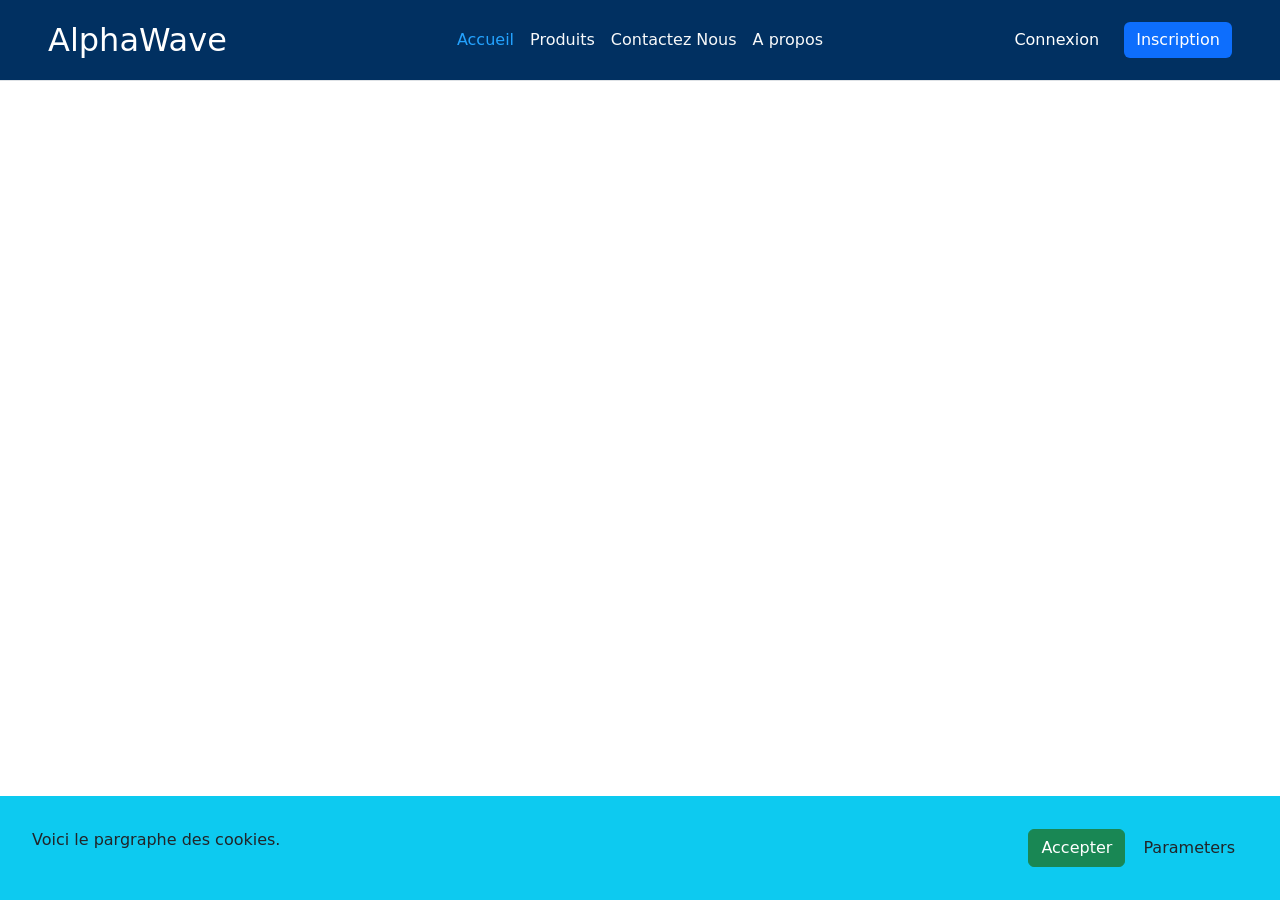
==== index.html @ 2058faf4 "Fichier" ====
<!DOCTYPE html>
<html lang="en">

<head>
    <meta charset="UTF-8">
    <meta name="viewport" content="width=device-width, initial-scale=1.0">
    <link href="https://cdn.jsdelivr.net/npm/bootstrap@5.3.2/dist/css/bootstrap.min.css" rel="stylesheet" integrity="sha384-T3c6CoIi6uLrA9TneNEoa7RxnatzjcDSCmG1MXxSR1GAsXEV/Dwwykc2MPK8M2HN" crossorigin="anonymous">
    <link rel="icon" href="logoAlpha.ico" />
    <link rel="stylesheet" href="public/styles/style.css">
    <title>AlphaWave</title>
</head>

<body>
    <header class="d-flex flex-wrap align-items-center justify-content-center justify-content-md-between py-3 mb-4 border-bottom pe-5 ps-5">
        <a href="/" class="d-flex align-items-center col-md-3 mb-2 mb-md-0 text-dark text-decoration-none">
            <span class="w-50 text-white fs-2">AlphaWave</span>
        </a>

        <ul class="nav col-12 col-md-auto mb-2 justify-content-center mb-md-0">
            <li><a href="#" class="nav-link px-2 active link-light">Accueil</a></li>
            <li><a href="#" class="nav-link px-2 link-light">Produits</a></li>
            <li><a href="#" class="nav-link px-2 link-light">Contactez Nous</a></li>
            <li><a href="#" class="nav-link px-2 link-light">A propos</a></li>
        </ul>

        <div class="col-md-3 text-end">
            <button type="button" class="btn btn-outline-primary me-2 text-white" style="border: none !important">Connexion</button>
            <button type="button" class="btn btn-primary" style="border: none !important">Inscription</button>
        </div>
    </header>








    <div class="cookies bg-info">
        <div class="cookie-texte">
            <p>Voici le pargraphe des cookies.</p>
        </div>
        <div class="cookies-button">
            <button class="btn btn-success">Accepter</button>
            <button class="btn btn-deny">Parameters</button>
        </div>
    </div>
    <script src="https://cdn.jsdelivr.net/npm/@popperjs/core@2.11.8/dist/umd/popper.min.js" integrity="sha384-I7E8VVD/ismYTF4hNIPjVp/Zjvgyol6VFvRkX/vR+Vc4jQkC+hVqc2pM8ODewa9r" crossorigin="anonymous"></script>
    <script src="https://cdn.jsdelivr.net/npm/bootstrap@5.3.2/dist/js/bootstrap.min.js" integrity="sha384-BBtl+eGJRgqQAUMxJ7pMwbEyER4l1g+O15P+16Ep7Q9Q+zqX6gSbd85u4mG4QzX+" crossorigin="anonymous"></script>
</body>

</html>
---- public/styles/style.css ----
body header {
  background: rgb(1, 48, 97);
}
body header .active {
  color: rgb(36, 163, 255) !important;
}
body .cookies {
  background: rgb(36, 163, 255);
  position: fixed;
  bottom: 0;
  left: 0;
  width: 100%;
  display: flex;
  justify-content: space-between;
  align-items: center;
  padding: 2rem;
  opacity: 1;
  transition: 0.5s;
}/*# sourceMappingURL=style.css.map */
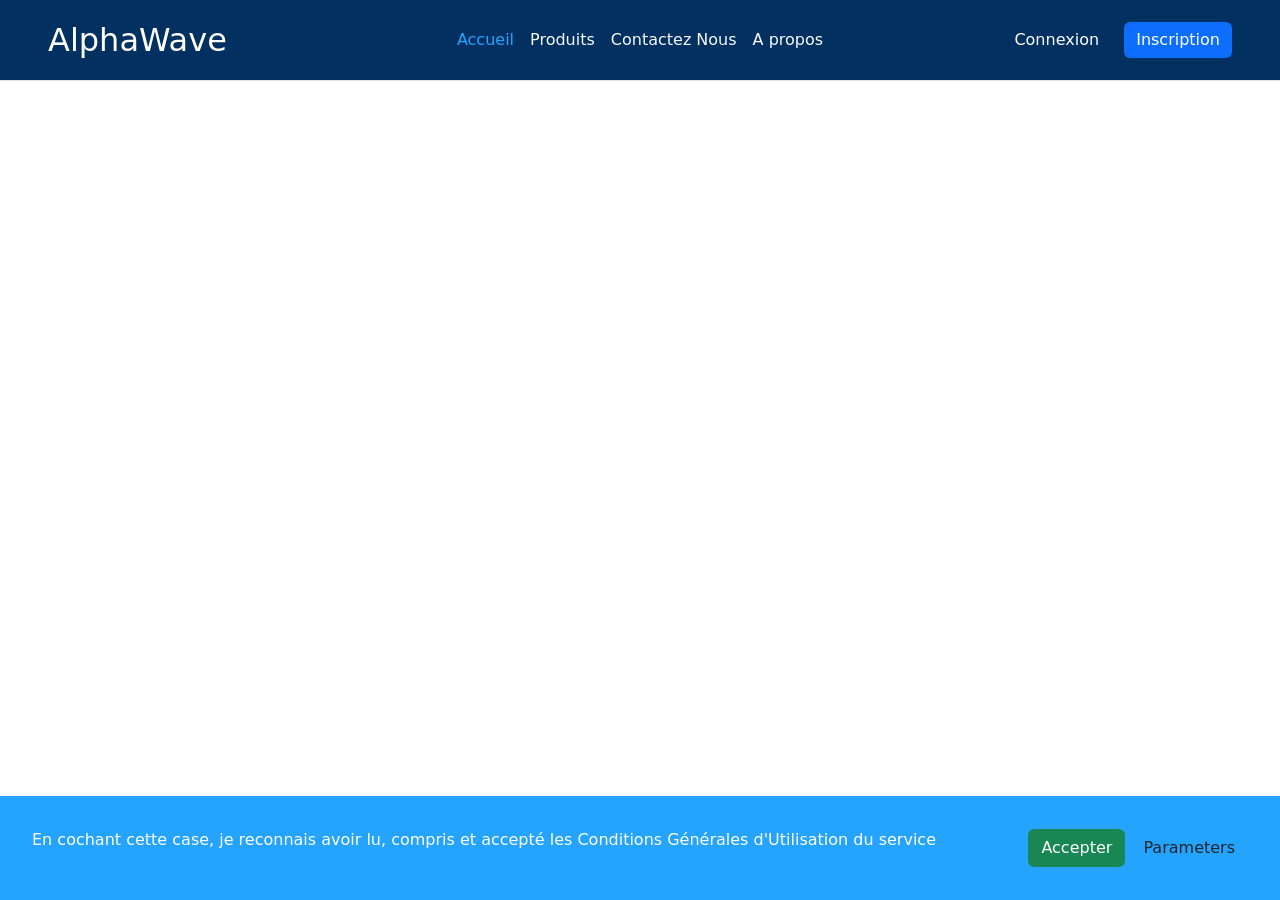
==== commit 88fb8af8: "Modifications" ====
--- a/index.html
+++ b/index.html
@@ -36,9 +36,9 @@
 
 
 
-    <div class="cookies bg-info">
+    <div class="cookies">
         <div class="cookie-texte">
-            <p>Voici le pargraphe des cookies.</p>
+            <p class="text-white">En cochant cette case, je reconnais avoir lu, compris et accepté les Conditions Générales d'Utilisation du service</p>
         </div>
         <div class="cookies-button">
             <button class="btn btn-success">Accepter</button>
@@ -47,6 +47,7 @@
     </div>
     <script src="https://cdn.jsdelivr.net/npm/@popperjs/core@2.11.8/dist/umd/popper.min.js" integrity="sha384-I7E8VVD/ismYTF4hNIPjVp/Zjvgyol6VFvRkX/vR+Vc4jQkC+hVqc2pM8ODewa9r" crossorigin="anonymous"></script>
     <script src="https://cdn.jsdelivr.net/npm/bootstrap@5.3.2/dist/js/bootstrap.min.js" integrity="sha384-BBtl+eGJRgqQAUMxJ7pMwbEyER4l1g+O15P+16Ep7Q9Q+zqX6gSbd85u4mG4QzX+" crossorigin="anonymous"></script>
+    <script src="public/javaScript/script.js"></script>
 </body>
 
 </html>
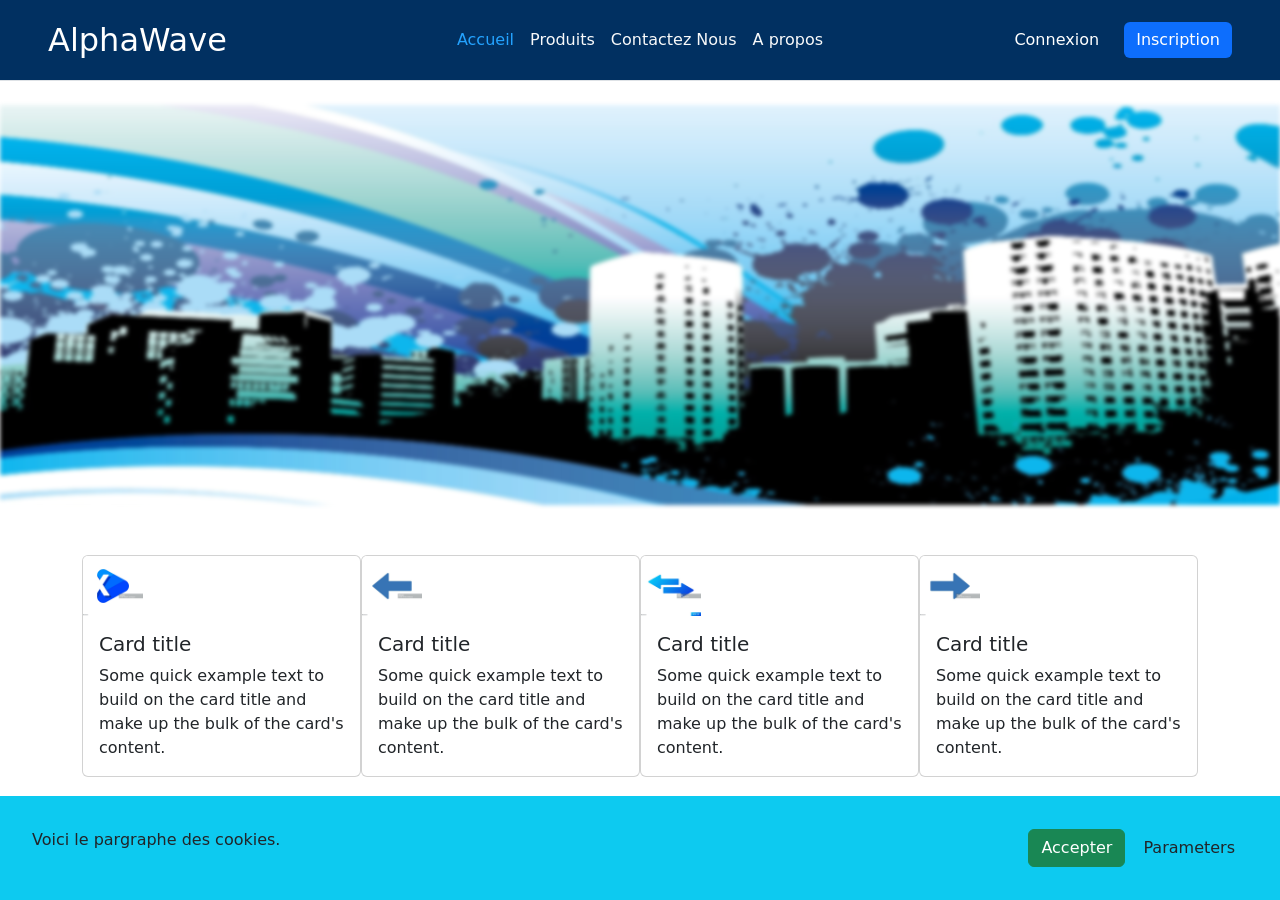
==== commit a7f1cddc: "card and middle images" ====
--- a/index.html
+++ b/index.html
@@ -28,17 +28,45 @@
             <button type="button" class="btn btn-primary" style="border: none !important">Inscription</button>
         </div>
     </header>
+      <img id="middleImage" src="./public/images/middleImg.jpg" alt="city">
+
+    <div class="cardCustom container">
+      <div class="card" style="width: 18rem;">
+        <img src="./public/images/LogoForward.jpg" class="card-img-top imgCardCustom" alt="...">
+        <div class="card-body">
+          <h5 class="card-title">Card title</h5>
+          <p class="card-text">Some quick example text to build on the card title and make up the bulk of the card's content.</p>
+        </div>
+      </div>
+      <div class="card" style="width: 18rem;">
+        <img src="./public/images/LogoLeft.jpg" class="card-img-top imgCardCustom" alt="...">
+        
+        <div class="card-body">
+          <h5 class="card-title">Card title</h5>
+          <p class="card-text">Some quick example text to build on the card title and make up the bulk of the card's content.</p>
+        </div>
+      </div>
+      <div class="card" style="width: 18rem;">
+        <img src="./public/images/LogoPath.jpg" class="card-img-top imgCardCustom" alt="...">
+        <div class="card-body">
+          <h5 class="card-title">Card title</h5>
+          <p class="card-text">Some quick example text to build on the card title and make up the bulk of the card's content.</p>
+        </div>
+      </div>
+      <div class="card" style="width: 18rem;">
+        <img src="./public/images/LogoRight.jpg" class="card-img-top imgCardCustom" alt="...">
+        <div class="card-body">
+          <h5 class="card-title">Card title</h5>
+          <p class="card-text">Some quick example text to build on the card title and make up the bulk of the card's content.</p>
+        </div>
+      </div>
+    </div>
 
 
 
-
-
-
-
-
-    <div class="cookies">
+    <div class="cookies bg-info">
         <div class="cookie-texte">
-            <p class="text-white">En cochant cette case, je reconnais avoir lu, compris et accepté les Conditions Générales d'Utilisation du service</p>
+            <p>Voici le pargraphe des cookies.</p>
         </div>
         <div class="cookies-button">
             <button class="btn btn-success">Accepter</button>
@@ -47,7 +75,6 @@
     </div>
     <script src="https://cdn.jsdelivr.net/npm/@popperjs/core@2.11.8/dist/umd/popper.min.js" integrity="sha384-I7E8VVD/ismYTF4hNIPjVp/Zjvgyol6VFvRkX/vR+Vc4jQkC+hVqc2pM8ODewa9r" crossorigin="anonymous"></script>
     <script src="https://cdn.jsdelivr.net/npm/bootstrap@5.3.2/dist/js/bootstrap.min.js" integrity="sha384-BBtl+eGJRgqQAUMxJ7pMwbEyER4l1g+O15P+16Ep7Q9Q+zqX6gSbd85u4mG4QzX+" crossorigin="anonymous"></script>
-    <script src="public/javaScript/script.js"></script>
 </body>
 
 </html>
--- a/public/styles/style.css
+++ b/public/styles/style.css
@@ -16,4 +16,17 @@
   padding: 2rem;
   opacity: 1;
   transition: 0.5s;
-}/*# sourceMappingURL=style.css.map */+}/*# sourceMappingURL=style.css.map */
+#middleImage{
+  width: 100%;
+  height: 400px;
+  filter: blur(2px);
+}
+.cardCustom{
+  margin-top: 50px;
+  display: flex;
+  justify-content: center;
+}
+.imgCardCustom {
+  width: 60px;
+}
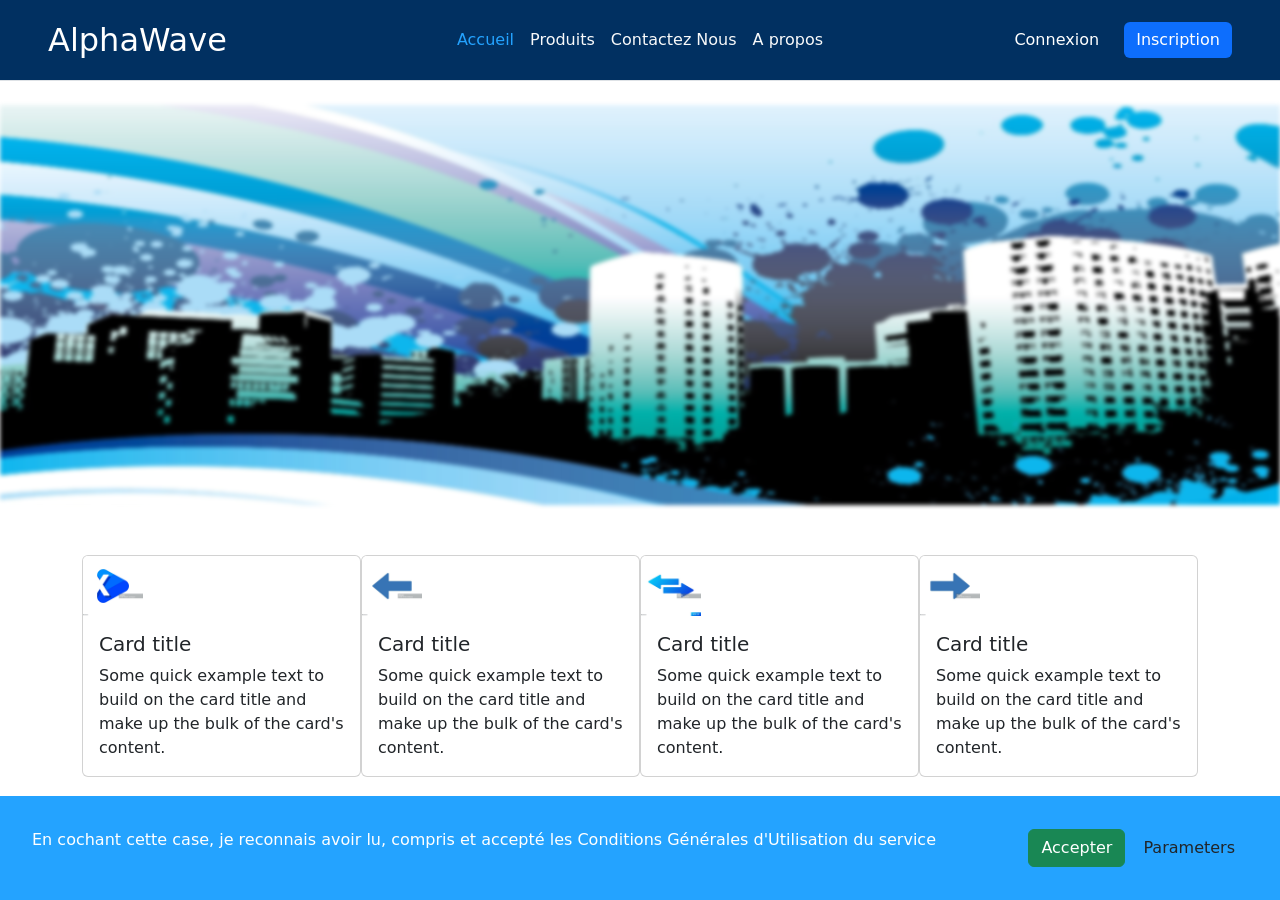
==== commit 7a1f2f69: "Merge branch 'main' of https://github.com/KiddMiguel/AlphaWave" ====
--- a/index.html
+++ b/index.html
@@ -64,9 +64,9 @@
 
 
 
-    <div class="cookies bg-info">
+    <div class="cookies">
         <div class="cookie-texte">
-            <p>Voici le pargraphe des cookies.</p>
+            <p class="text-white">En cochant cette case, je reconnais avoir lu, compris et accepté les Conditions Générales d'Utilisation du service</p>
         </div>
         <div class="cookies-button">
             <button class="btn btn-success">Accepter</button>
@@ -75,6 +75,7 @@
     </div>
     <script src="https://cdn.jsdelivr.net/npm/@popperjs/core@2.11.8/dist/umd/popper.min.js" integrity="sha384-I7E8VVD/ismYTF4hNIPjVp/Zjvgyol6VFvRkX/vR+Vc4jQkC+hVqc2pM8ODewa9r" crossorigin="anonymous"></script>
     <script src="https://cdn.jsdelivr.net/npm/bootstrap@5.3.2/dist/js/bootstrap.min.js" integrity="sha384-BBtl+eGJRgqQAUMxJ7pMwbEyER4l1g+O15P+16Ep7Q9Q+zqX6gSbd85u4mG4QzX+" crossorigin="anonymous"></script>
+    <script src="public/javaScript/script.js"></script>
 </body>
 
 </html>
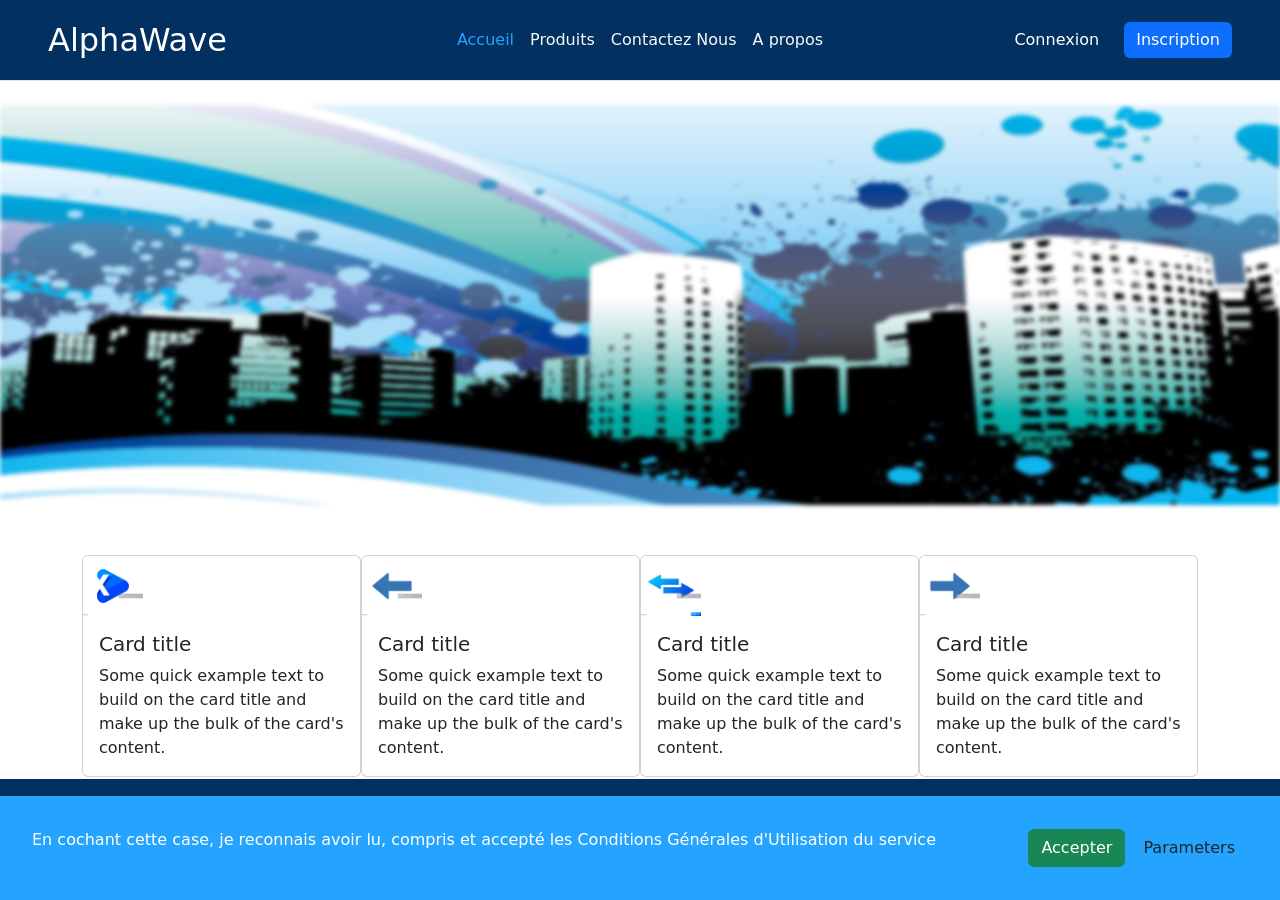
==== commit 470745b1: "*" ====
--- a/index.html
+++ b/index.html
@@ -73,6 +73,24 @@
             <button class="btn btn-deny">Parameters</button>
         </div>
     </div>
+    <div class=" footerCustom">
+        <footer class="d-flex flex-wrap justify-content-between align-items-center py-3 my-4 border-top">
+          <p class="col-md-4 mb-0 text-body-secondary">&copy; 2023 Company, Inc</p>
+      
+          <a href="/" class="col-md-4 d-flex align-items-center justify-content-center mb-3 mb-md-0 me-md-auto link-body-emphasis text-decoration-none">
+            <svg class="bi me-2" width="40" height="32"><use xlink:href="#bootstrap"/></svg>
+          </a>
+      
+          <ul class="nav col-md-4 justify-content-end">
+            <li class="nav-item"><a href="#" class="PoliceFooter">Home</a></li>
+            <li class="nav-item"><a href="#" class="nav-link px-2 text-body-secondary">Features</a></li>
+            <li class="nav-item"><a href="#" class="nav-link px-2 text-body-secondary">Pricing</a></li>
+            <li class="nav-item"><a href="#" class="nav-link px-2 text-body-secondary">FAQs</a></li>
+            <li class="nav-item"><a href="#" class="nav-link px-2 text-body-secondary">About</a></li>
+          </ul>
+        </footer>
+        
+      </div>
     <script src="https://cdn.jsdelivr.net/npm/@popperjs/core@2.11.8/dist/umd/popper.min.js" integrity="sha384-I7E8VVD/ismYTF4hNIPjVp/Zjvgyol6VFvRkX/vR+Vc4jQkC+hVqc2pM8ODewa9r" crossorigin="anonymous"></script>
     <script src="https://cdn.jsdelivr.net/npm/bootstrap@5.3.2/dist/js/bootstrap.min.js" integrity="sha384-BBtl+eGJRgqQAUMxJ7pMwbEyER4l1g+O15P+16Ep7Q9Q+zqX6gSbd85u4mG4QzX+" crossorigin="anonymous"></script>
     <script src="public/javaScript/script.js"></script>
--- a/public/styles/style.css
+++ b/public/styles/style.css
@@ -16,6 +16,7 @@
   padding: 2rem;
   opacity: 1;
   transition: 0.5s;
+  z-index: 1;
 }/*# sourceMappingURL=style.css.map */
 #middleImage{
   width: 100%;
@@ -29,4 +30,14 @@
 }
 .imgCardCustom {
   width: 60px;
-}+}
+.footerCustom{
+  background-color: rgb(1, 48, 97);
+  position: fixed;
+  bottom: 0;
+  left: 0;
+  width: 100%;
+  justify-content: space-between;
+  align-items: center;
+  z-index: 0;
+}
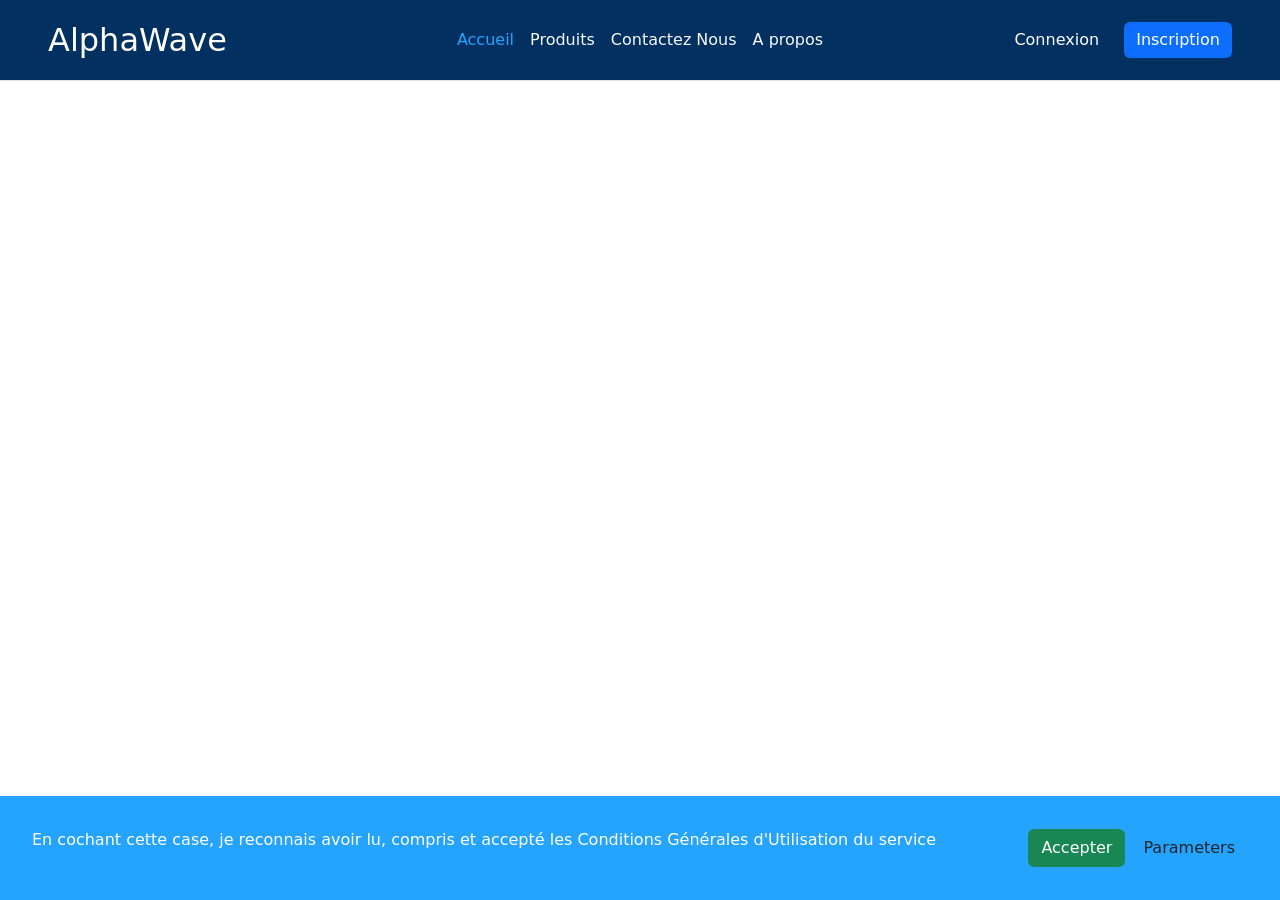
==== commit 314191ef: "Test Fetch" ====
--- a/index.html
+++ b/index.html
@@ -10,15 +10,15 @@
     <title>AlphaWave</title>
 </head>
 
-<body>
+<body style="height:100vh">
     <header class="d-flex flex-wrap align-items-center justify-content-center justify-content-md-between py-3 mb-4 border-bottom pe-5 ps-5">
         <a href="/" class="d-flex align-items-center col-md-3 mb-2 mb-md-0 text-dark text-decoration-none">
             <span class="w-50 text-white fs-2">AlphaWave</span>
         </a>
 
         <ul class="nav col-12 col-md-auto mb-2 justify-content-center mb-md-0">
-            <li><a href="#" class="nav-link px-2 active link-light">Accueil</a></li>
-            <li><a href="#" class="nav-link px-2 link-light">Produits</a></li>
+            <li><a href="/" class="nav-link px-2 active link-light">Accueil</a></li>
+            <li><a href="/views/produit.html" class="nav-link px-2 link-light">Produits</a></li>
             <li><a href="#" class="nav-link px-2 link-light">Contactez Nous</a></li>
             <li><a href="#" class="nav-link px-2 link-light">A propos</a></li>
         </ul>
@@ -28,39 +28,11 @@
             <button type="button" class="btn btn-primary" style="border: none !important">Inscription</button>
         </div>
     </header>
-      <img id="middleImage" src="./public/images/middleImg.jpg" alt="city">
 
-    <div class="cardCustom container">
-      <div class="card" style="width: 18rem;">
-        <img src="./public/images/LogoForward.jpg" class="card-img-top imgCardCustom" alt="...">
-        <div class="card-body">
-          <h5 class="card-title">Card title</h5>
-          <p class="card-text">Some quick example text to build on the card title and make up the bulk of the card's content.</p>
-        </div>
-      </div>
-      <div class="card" style="width: 18rem;">
-        <img src="./public/images/LogoLeft.jpg" class="card-img-top imgCardCustom" alt="...">
-        
-        <div class="card-body">
-          <h5 class="card-title">Card title</h5>
-          <p class="card-text">Some quick example text to build on the card title and make up the bulk of the card's content.</p>
-        </div>
-      </div>
-      <div class="card" style="width: 18rem;">
-        <img src="./public/images/LogoPath.jpg" class="card-img-top imgCardCustom" alt="...">
-        <div class="card-body">
-          <h5 class="card-title">Card title</h5>
-          <p class="card-text">Some quick example text to build on the card title and make up the bulk of the card's content.</p>
-        </div>
-      </div>
-      <div class="card" style="width: 18rem;">
-        <img src="./public/images/LogoRight.jpg" class="card-img-top imgCardCustom" alt="...">
-        <div class="card-body">
-          <h5 class="card-title">Card title</h5>
-          <p class="card-text">Some quick example text to build on the card title and make up the bulk of the card's content.</p>
-        </div>
-      </div>
-    </div>
+
+
+
+
 
 
 
@@ -73,24 +45,6 @@
             <button class="btn btn-deny">Parameters</button>
         </div>
     </div>
-    <div class=" footerCustom">
-        <footer class="d-flex flex-wrap justify-content-between align-items-center py-3 my-4 border-top">
-          <p class="col-md-4 mb-0 text-body-secondary">&copy; 2023 Company, Inc</p>
-      
-          <a href="/" class="col-md-4 d-flex align-items-center justify-content-center mb-3 mb-md-0 me-md-auto link-body-emphasis text-decoration-none">
-            <svg class="bi me-2" width="40" height="32"><use xlink:href="#bootstrap"/></svg>
-          </a>
-      
-          <ul class="nav col-md-4 justify-content-end">
-            <li class="nav-item"><a href="#" class="PoliceFooter">Home</a></li>
-            <li class="nav-item"><a href="#" class="nav-link px-2 text-body-secondary">Features</a></li>
-            <li class="nav-item"><a href="#" class="nav-link px-2 text-body-secondary">Pricing</a></li>
-            <li class="nav-item"><a href="#" class="nav-link px-2 text-body-secondary">FAQs</a></li>
-            <li class="nav-item"><a href="#" class="nav-link px-2 text-body-secondary">About</a></li>
-          </ul>
-        </footer>
-        
-      </div>
     <script src="https://cdn.jsdelivr.net/npm/@popperjs/core@2.11.8/dist/umd/popper.min.js" integrity="sha384-I7E8VVD/ismYTF4hNIPjVp/Zjvgyol6VFvRkX/vR+Vc4jQkC+hVqc2pM8ODewa9r" crossorigin="anonymous"></script>
     <script src="https://cdn.jsdelivr.net/npm/bootstrap@5.3.2/dist/js/bootstrap.min.js" integrity="sha384-BBtl+eGJRgqQAUMxJ7pMwbEyER4l1g+O15P+16Ep7Q9Q+zqX6gSbd85u4mG4QzX+" crossorigin="anonymous"></script>
     <script src="public/javaScript/script.js"></script>
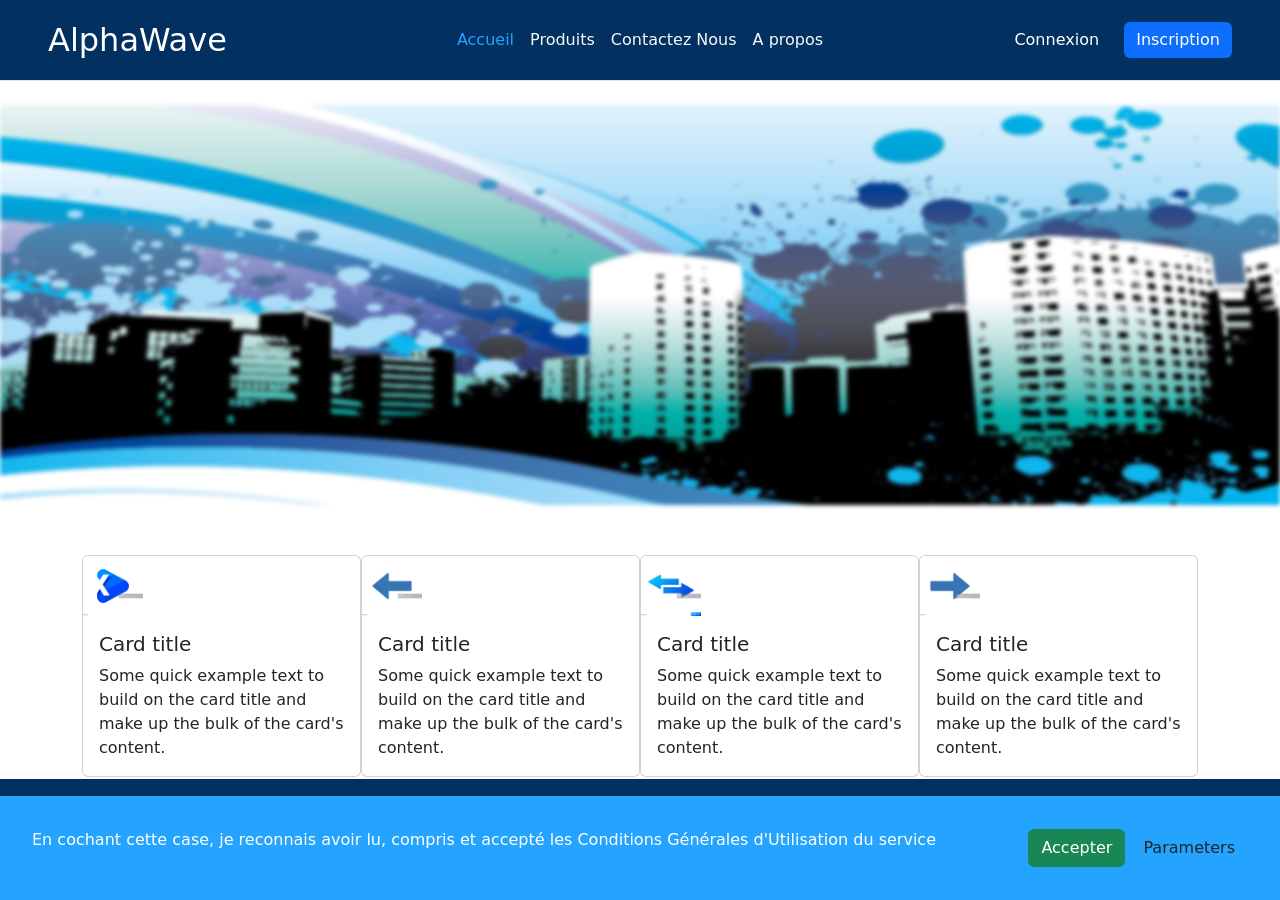
==== commit c4c3dc81: "Merge branch 'main' of https://github.com/KiddMiguel/AlphaWave" ====
--- a/index.html
+++ b/index.html
@@ -28,11 +28,39 @@
             <button type="button" class="btn btn-primary" style="border: none !important">Inscription</button>
         </div>
     </header>
+      <img id="middleImage" src="./public/images/middleImg.jpg" alt="city">
 
-
-
-
-
+    <div class="cardCustom container">
+      <div class="card" style="width: 18rem;">
+        <img src="./public/images/LogoForward.jpg" class="card-img-top imgCardCustom" alt="...">
+        <div class="card-body">
+          <h5 class="card-title">Card title</h5>
+          <p class="card-text">Some quick example text to build on the card title and make up the bulk of the card's content.</p>
+        </div>
+      </div>
+      <div class="card" style="width: 18rem;">
+        <img src="./public/images/LogoLeft.jpg" class="card-img-top imgCardCustom" alt="...">
+        
+        <div class="card-body">
+          <h5 class="card-title">Card title</h5>
+          <p class="card-text">Some quick example text to build on the card title and make up the bulk of the card's content.</p>
+        </div>
+      </div>
+      <div class="card" style="width: 18rem;">
+        <img src="./public/images/LogoPath.jpg" class="card-img-top imgCardCustom" alt="...">
+        <div class="card-body">
+          <h5 class="card-title">Card title</h5>
+          <p class="card-text">Some quick example text to build on the card title and make up the bulk of the card's content.</p>
+        </div>
+      </div>
+      <div class="card" style="width: 18rem;">
+        <img src="./public/images/LogoRight.jpg" class="card-img-top imgCardCustom" alt="...">
+        <div class="card-body">
+          <h5 class="card-title">Card title</h5>
+          <p class="card-text">Some quick example text to build on the card title and make up the bulk of the card's content.</p>
+        </div>
+      </div>
+    </div>
 
 
 
@@ -45,6 +73,24 @@
             <button class="btn btn-deny">Parameters</button>
         </div>
     </div>
+    <div class=" footerCustom">
+        <footer class="d-flex flex-wrap justify-content-between align-items-center py-3 my-4 border-top">
+          <p class="col-md-4 mb-0 text-body-secondary">&copy; 2023 Company, Inc</p>
+      
+          <a href="/" class="col-md-4 d-flex align-items-center justify-content-center mb-3 mb-md-0 me-md-auto link-body-emphasis text-decoration-none">
+            <svg class="bi me-2" width="40" height="32"><use xlink:href="#bootstrap"/></svg>
+          </a>
+      
+          <ul class="nav col-md-4 justify-content-end">
+            <li class="nav-item"><a href="#" class="PoliceFooter">Home</a></li>
+            <li class="nav-item"><a href="#" class="nav-link px-2 text-body-secondary">Features</a></li>
+            <li class="nav-item"><a href="#" class="nav-link px-2 text-body-secondary">Pricing</a></li>
+            <li class="nav-item"><a href="#" class="nav-link px-2 text-body-secondary">FAQs</a></li>
+            <li class="nav-item"><a href="#" class="nav-link px-2 text-body-secondary">About</a></li>
+          </ul>
+        </footer>
+        
+      </div>
     <script src="https://cdn.jsdelivr.net/npm/@popperjs/core@2.11.8/dist/umd/popper.min.js" integrity="sha384-I7E8VVD/ismYTF4hNIPjVp/Zjvgyol6VFvRkX/vR+Vc4jQkC+hVqc2pM8ODewa9r" crossorigin="anonymous"></script>
     <script src="https://cdn.jsdelivr.net/npm/bootstrap@5.3.2/dist/js/bootstrap.min.js" integrity="sha384-BBtl+eGJRgqQAUMxJ7pMwbEyER4l1g+O15P+16Ep7Q9Q+zqX6gSbd85u4mG4QzX+" crossorigin="anonymous"></script>
     <script src="public/javaScript/script.js"></script>
